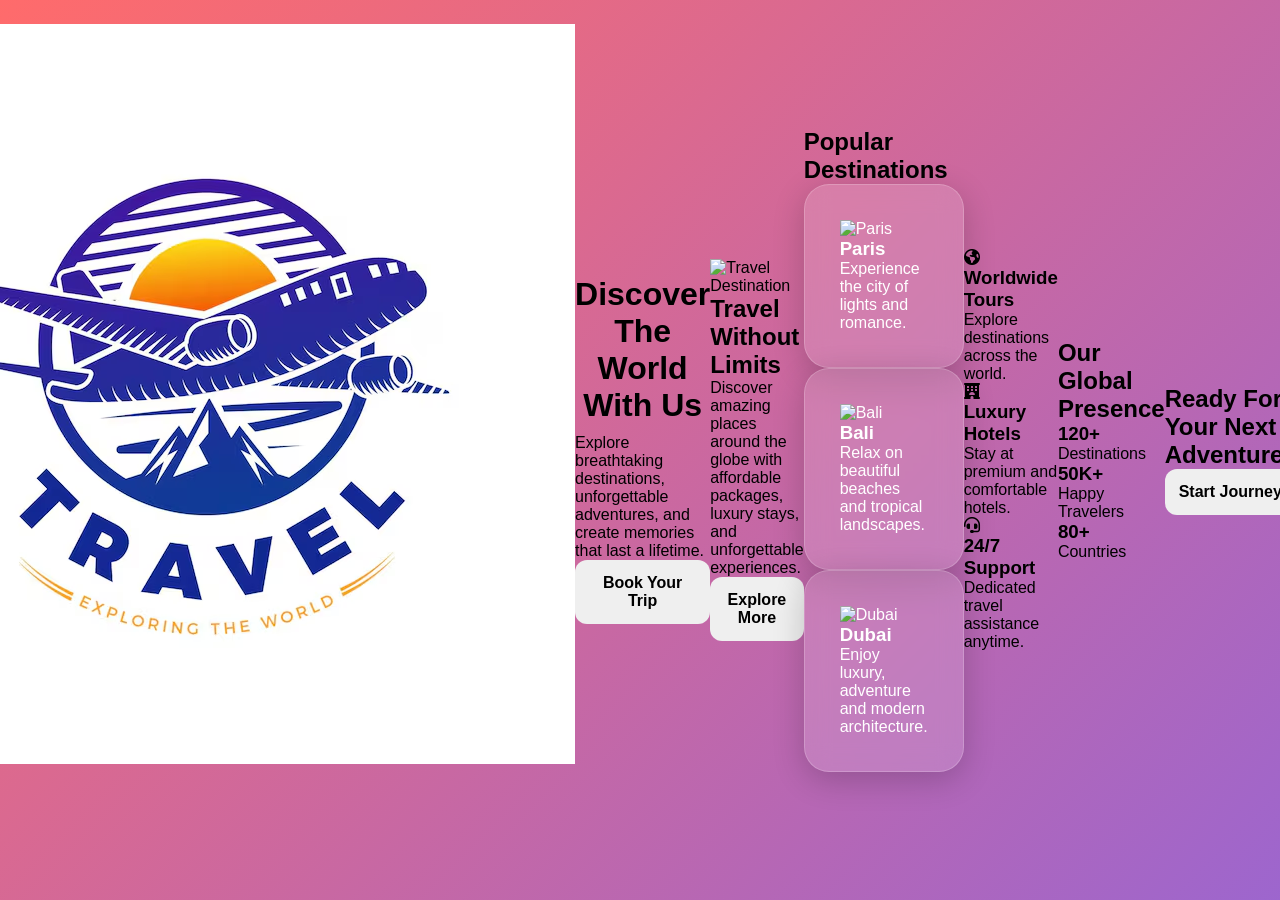
==== index1.html @ b3e4de3d "Add files via upload" ====
<!DOCTYPE html>
<html lang="en">
<head>
    <meta charset="UTF-8">
    <meta name="viewport" content="width=device-width, initial-scale=1.0">
    <title>Travel Explorer</title>

    <link rel="stylesheet" href="style.css">

    <link rel="stylesheet"
        href="https://cdnjs.cloudflare.com/ajax/libs/font-awesome/6.5.1/css/all.min.css">
</head>
<body>

    <!-- Header -->
    <header>
        <nav class="navbar">

            <div class="logo">
            <img src="Travel.jpg" alt="Travel Logo">
            <span>Travel Explorer</span>
            </div>

            <ul class="nav-links">
                <li><a href="#home">Home</a></li>
                <li><a href="#destinations">Destinations</a></li>
                <li><a href="#packages">Packages</a></li>
                <li><a href="#about">About</a></li>
                <li><a href="#contact">Contact</a></li>
            </ul>

        </nav>
    </header>

    <!-- Hero Section -->
    <section class="hero" id="home">

        <div class="hero-content">

            <h1>Discover The World With Us</h1>

            <p>
                Explore breathtaking destinations, unforgettable adventures,
                and create memories that last a lifetime.
            </p>

            <button class="btn">Book Your Trip</button>

        </div>

    </section>

    <!-- About Section -->
    <section class="feature" id="about">

        <div class="feature-img">
            <img src="https://images.unsplash.com/photo-1507525428034-b723cf961d3e?w=800"
                alt="Travel Destination">
        </div>

        <div class="feature-content">

            <h2>Travel Without Limits</h2>

            <p>
                Discover amazing places around the globe with affordable
                packages, luxury stays, and unforgettable experiences.
            </p>

            <button class="btn">Explore More</button>

        </div>

    </section>

    <!-- Destinations -->
    <section class="destinations" id="destinations">

        <h2>Popular Destinations</h2>

        <div class="card-container">

            <div class="card">
               <img src="https://images.unsplash.com/photo-1431274172761-fca41d930114?auto=format&fit=crop&w=800&q=80" alt="Paris">
               <h3>Paris</h3> 
                <p>Experience the city of lights and romance.</p>
            </div>

            <div class="card">
                <img src="https://images.unsplash.com/photo-1537996194471-e657df975ab4?w=500" alt="Bali">
                <h3>Bali</h3>
                <p>Relax on beautiful beaches and tropical landscapes.</p>
            </div>

            <div class="card">
                <img src="https://images.unsplash.com/photo-1548013146-72479768bada?w=500" alt="Dubai">
                <h3>Dubai</h3>
                <p>Enjoy luxury, adventure and modern architecture.</p>
            </div>

        </div>

    </section>

    <!-- Packages Section -->
    <section class="services" id="packages">

        <div class="service-box">
            <i class="fa-solid fa-earth-americas"></i>
            <h3>Worldwide Tours</h3>
            <p>Explore destinations across the world.</p>
        </div>

        <div class="service-box">
            <i class="fa-solid fa-hotel"></i>
            <h3>Luxury Hotels</h3>
            <p>Stay at premium and comfortable hotels.</p>
        </div>

        <div class="service-box">
            <i class="fa-solid fa-headset"></i>
            <h3>24/7 Support</h3>
            <p>Dedicated travel assistance anytime.</p>
        </div>

    </section>

    <!-- Statistics Section -->
    <section class="stats">

        <h2>Our Global Presence</h2>

        <div class="stats-container">

            <div class="stat-box">
                <h3>120+</h3>
                <p>Destinations</p>
            </div>

            <div class="stat-box">
                <h3>50K+</h3>
                <p>Happy Travelers</p>
            </div>

            <div class="stat-box">
                <h3>80+</h3>
                <p>Countries</p>
            </div>

        </div>

    </section>

    <!-- CTA Section -->
    <section class="cta">

        <h2>Ready For Your Next Adventure?</h2>

        <button class="btn" onclick="showMessage()">
            Start Journey
        </button>

    </section>

    <!-- Contact Section -->
    <footer id="contact">

        <h2>Contact Us</h2> <br>

        <p>Email: travel@explorer.com</p><br>
        <p>Phone: +91 9876543210</p><br>
        <p>Address: Hyderabad, India</p>

        <br>

        <p>© 2026 Travel Explorer | All Rights Reserved</p>

    </footer>

    <script src="script.js"></script>

</body>
</html>
---- style.css ----
*{
    margin: 0;
    padding: 0;
    box-sizing: border-box;
}

body{
    font-family: 'Poppins', sans-serif;
    min-height: 100vh;
    display: flex;
    justify-content: center;
    align-items: center;

    background: linear-gradient(135deg, #ff6b6b, #6c63ff, #00c9a7);
    background-size: 300% 300%;
    animation: gradientMove 8s ease infinite;
    padding: 20px;
}

@keyframes gradientMove{
    0%{
        background-position: 0% 50%;
    }
    50%{
        background-position: 100% 50%;
    }
    100%{
        background-position: 0% 50%;
    }
}

.container{
    width: 100%;
    max-width: 500px;
}

.card{
    background: rgba(255,255,255,0.15);
    backdrop-filter: blur(12px);
    border: 1px solid rgba(255,255,255,0.2);

    padding: 35px;
    border-radius: 25px;

    box-shadow: 0 8px 32px rgba(0,0,0,0.2);
    color: white;
}

h1{
    text-align: center;
    margin-bottom: 10px;
    font-size: 2rem;
}

.subtitle{
    text-align: center;
    margin-bottom: 30px;
    color: #f1f1f1;
    font-size: 0.95rem;
}

.input-group{
    margin-bottom: 20px;
}

label{
    display: block;
    margin-bottom: 8px;
    font-weight: 500;
}

input,
select{
    width: 100%;
    padding: 14px;
    border: none;
    outline: none;
    border-radius: 12px;
    font-size: 1rem;
    background: rgba(255,255,255,0.9);
}

input:focus,
select:focus{
    border: 2px solid #6c63ff;
}

.button-group{
    display: flex;
    gap: 15px;
    margin-top: 25px;
}

button{
    flex: 1;
    padding: 14px;
    border: none;
    border-radius: 12px;
    font-size: 1rem;
    cursor: pointer;
    font-weight: 600;
    transition: 0.3s;
}

#convertBtn{
    background: #ffffff;
    color: #6c63ff;
}

#convertBtn:hover{
    transform: translateY(-3px);
    background: #f5f5f5;
}

.reset{
    background: #ff4d6d;
    color: white;
}

.reset:hover{
    transform: translateY(-3px);
    background: #ff3355;
}

.result-box{
    margin-top: 30px;
    background: rgba(255,255,255,0.15);
    padding: 20px;
    border-radius: 15px;
    text-align: center;
}

.result-box h2{
    margin-bottom: 10px;
    font-size: 1.3rem;
}

#result{
    font-size: 2rem;
    font-weight: bold;
    color: #fff;
}

@media(max-width: 500px){

    .card{
        padding: 25px;
    }

    h1{
        font-size: 1.6rem;
    }

    #result{
        font-size: 1.5rem;
    }
}
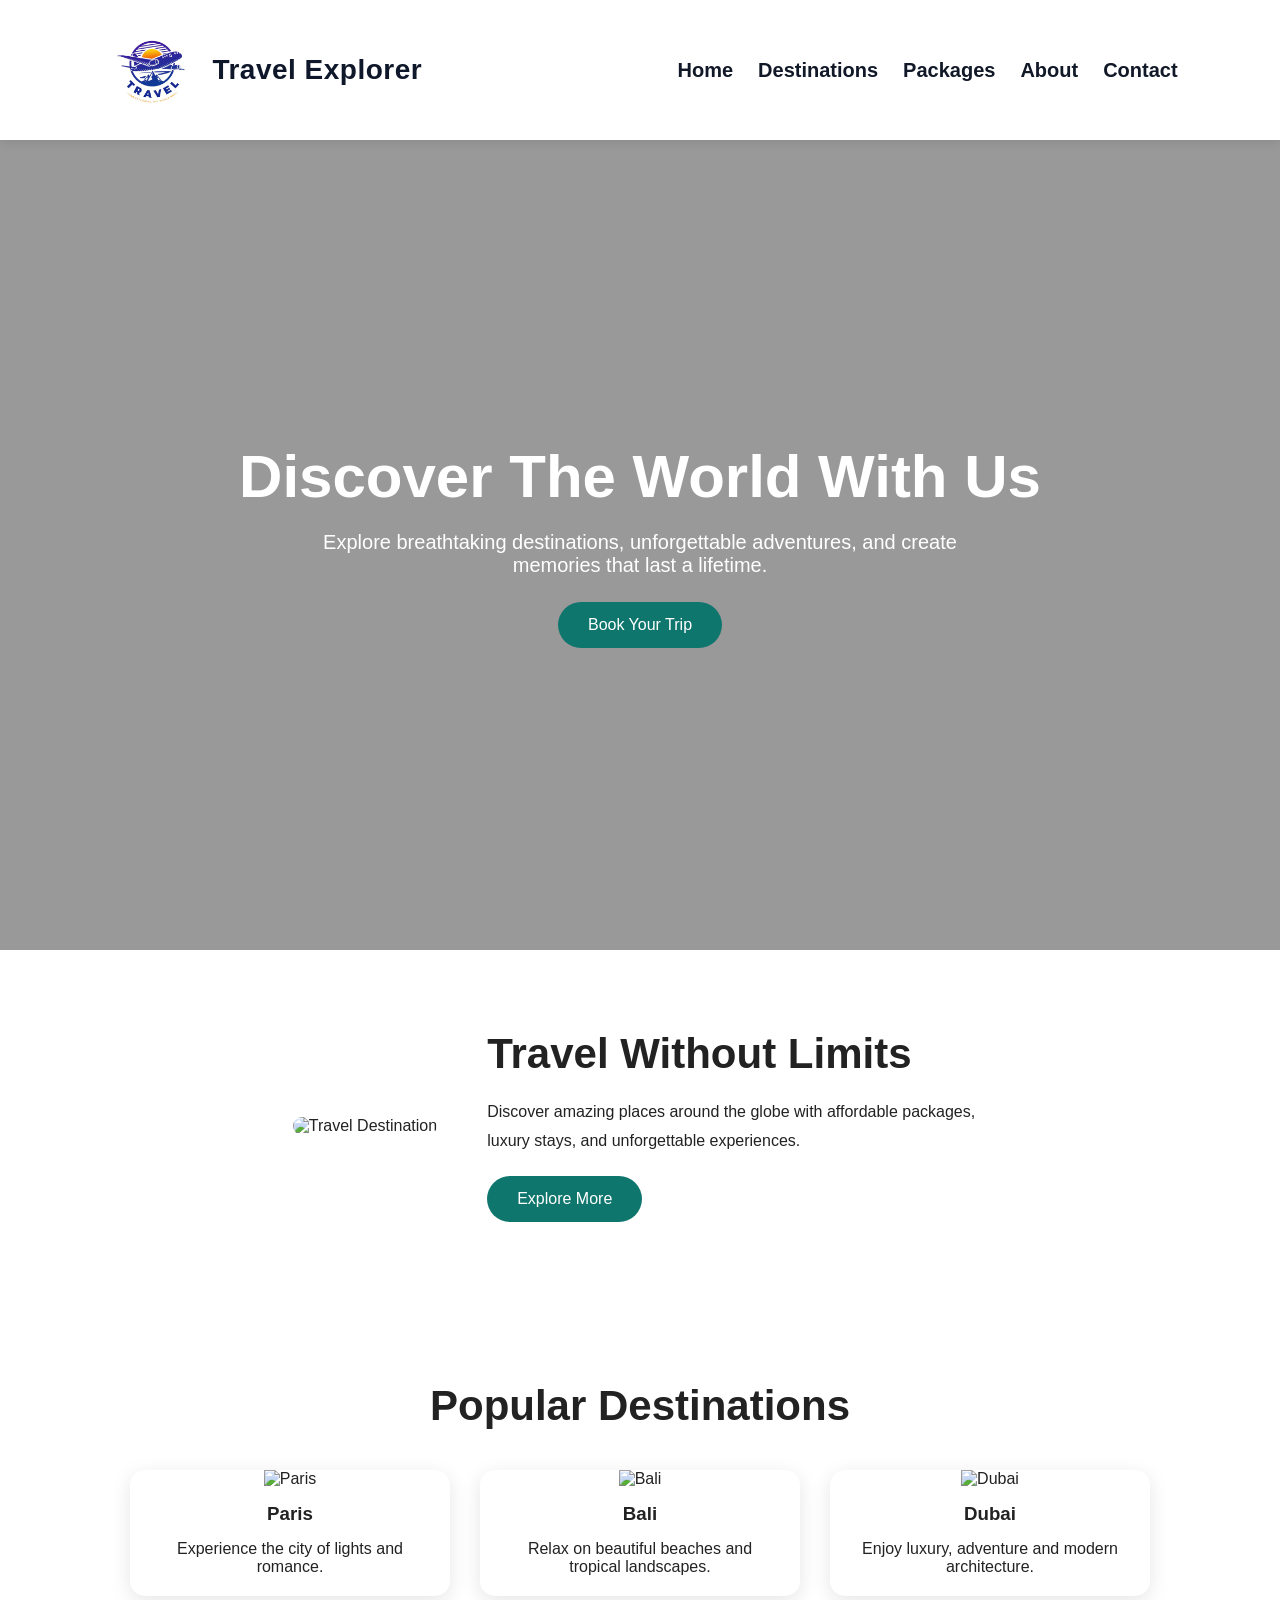
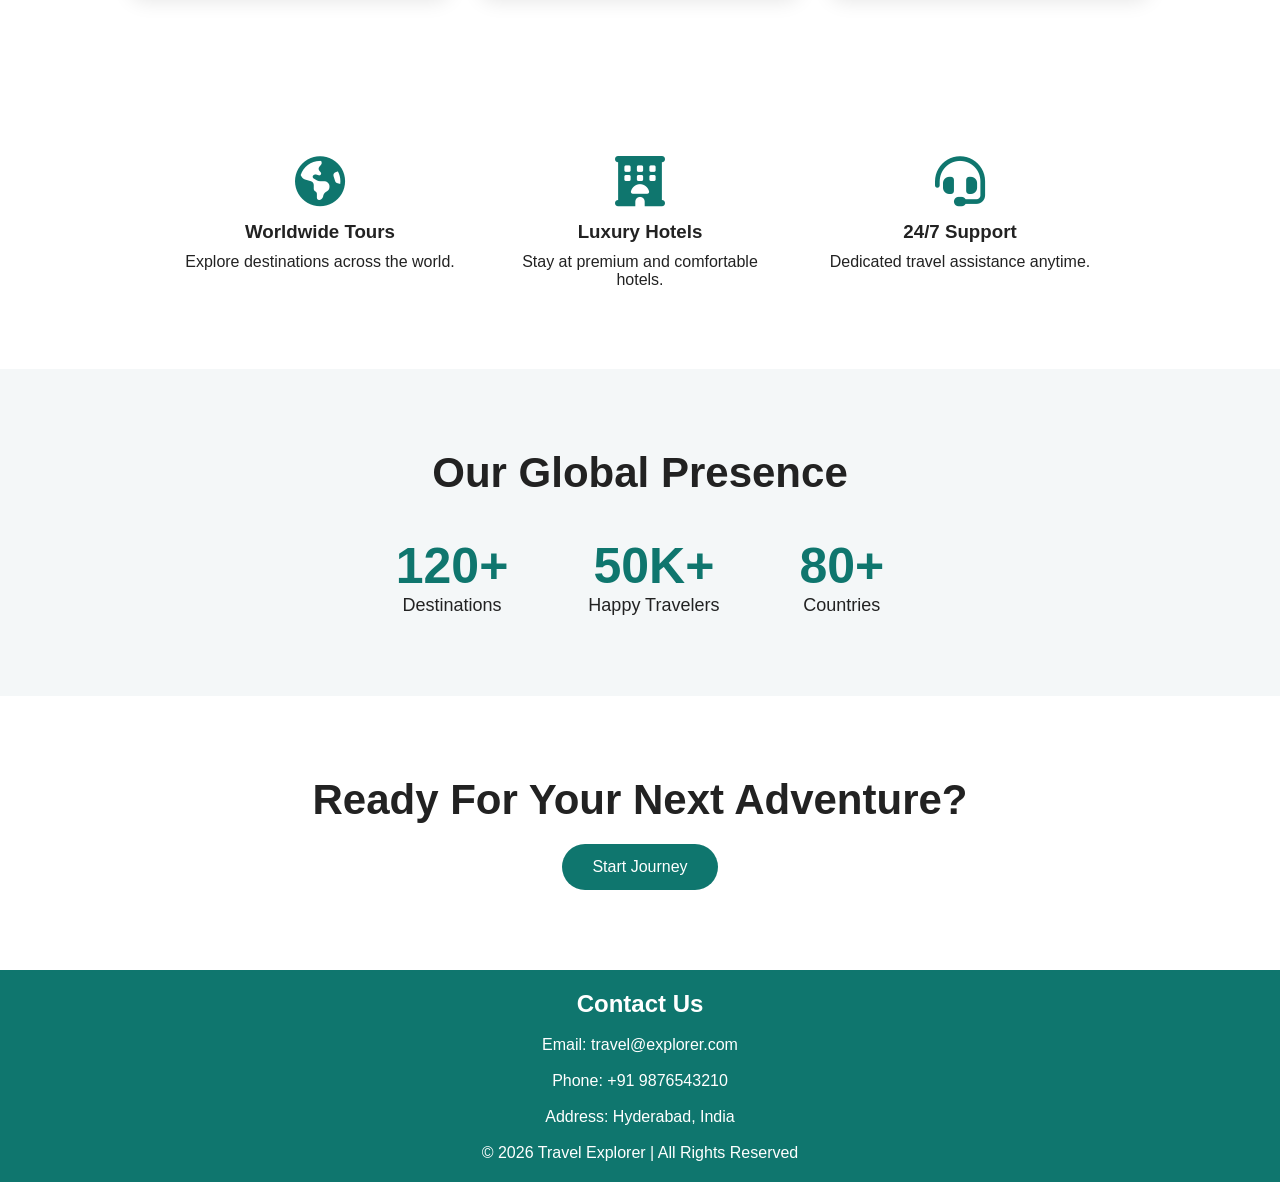
==== commit 59b2cb8e: "first commit" ====
--- a/index1.html
+++ b/index1.html
@@ -5,7 +5,7 @@
     <meta name="viewport" content="width=device-width, initial-scale=1.0">
     <title>Travel Explorer</title>
 
-    <link rel="stylesheet" href="style.css">
+    <link rel="stylesheet" href="style1.css">
 
     <link rel="stylesheet"
         href="https://cdnjs.cloudflare.com/ajax/libs/font-awesome/6.5.1/css/all.min.css">
@@ -177,7 +177,7 @@
 
     </footer>
 
-    <script src="script.js"></script>
+    <script src="script1.js"></script>
 
 </body>
-</html>+</html>
--- a/style1.css
+++ b/style1.css
@@ -0,0 +1,280 @@
+html{
+    scroll-behavior:smooth;
+}
+*{
+    margin:0;
+    padding:0;
+    box-sizing:border-box;
+    font-family:'Poppins',sans-serif;
+}
+
+body{
+    background:#ffffff;
+    color:#222;
+}
+
+/* Navbar */
+
+.navbar{
+    display:flex;
+    justify-content:space-between;
+    align-items:center;
+    padding:20px 8%;
+    background:#fff;
+    box-shadow:0 2px 10px rgba(0,0,0,0.1);
+    position:sticky;
+    top:0;
+    z-index:1000;
+}
+
+.logo{
+    display:flex;
+    align-items:center;
+    gap:10px;
+}
+
+.logo img{
+    width:100px;
+    height:100px;
+    object-fit:contain;
+}
+
+.logo span{
+    font-size:28px;
+    font-weight:700;
+    color:#0f172a;   /* Dark navy color */
+    letter-spacing:0.5px;
+}
+
+.nav-links{
+    display:flex;
+    list-style:none;
+    gap:25px;
+}
+.nav-links a{
+    text-decoration:none;
+    color:#111827;      /* Dark color */
+    font-size:20px;
+    font-weight:700;    /* Bold */
+    transition:0.3s;
+}
+
+.nav-links a:hover{
+    color:#0f766e;
+}
+
+/* Hero */
+
+.hero{
+    height:90vh;
+    background:
+    linear-gradient(rgba(0,0,0,0.4),
+    rgba(0,0,0,0.4)),
+    url('https://images.unsplash.com/photo-1488085061387-422e29b40080?w=1600')
+    center/cover;
+    display:flex;
+    align-items:center;
+    justify-content:center;
+    text-align:center;
+    color:white;
+}
+
+.hero-content h1{
+    font-size:60px;
+    margin-bottom:20px;
+}
+
+.hero-content p{
+    font-size:20px;
+    max-width:700px;
+    margin:auto;
+    margin-bottom:25px;
+}
+
+.btn{
+    padding:14px 30px;
+    border:none;
+    background:#0f766e;
+    color:white;
+    border-radius:30px;
+    cursor:pointer;
+    font-size:16px;
+    transition:0.3s;
+}
+
+.btn:hover{
+    background:#115e59;
+    transform:translateY(-3px);
+}
+
+/* Feature */
+
+.feature{
+    display:flex;
+    align-items:center;
+    justify-content:center;
+    gap:50px;
+    padding:80px 10%;
+}
+
+.feature img{
+    width:450px;
+    border-radius:20px;
+}
+
+.feature-content{
+    max-width:500px;
+}
+
+.feature-content h2{
+    font-size:42px;
+    margin-bottom:20px;
+}
+
+.feature-content p{
+    line-height:1.8;
+    margin-bottom:20px;
+}
+
+/* Destinations */
+
+.destinations{
+    padding:80px 10%;
+    text-align:center;
+}
+
+.destinations h2{
+    font-size:42px;
+    margin-bottom:40px;
+}
+
+.card-container{
+    display:flex;
+    gap:30px;
+    justify-content:center;
+    flex-wrap:wrap;
+}
+
+.card{
+    width:320px;
+    background:white;
+    border-radius:15px;
+    overflow:hidden;
+    box-shadow:0 5px 20px rgba(0,0,0,0.1);
+}
+
+.card img{
+    width:100%;
+    height:220px;
+    object-fit:cover;
+}
+
+.card h3{
+    margin:15px 0;
+}
+
+.card p{
+    padding:0 20px 20px;
+}
+
+/* Services */
+
+.services{
+    display:flex;
+    justify-content:center;
+    gap:40px;
+    padding:80px 10%;
+    flex-wrap:wrap;
+}
+
+.service-box{
+    text-align:center;
+    width:280px;
+}
+
+.service-box i{
+    font-size:50px;
+    color:#0f766e;
+    margin-bottom:15px;
+}
+
+.service-box h3{
+    margin-bottom:10px;
+}
+
+/* Stats */
+
+.stats{
+    background:#f4f7f8;
+    padding:80px 10%;
+    text-align:center;
+}
+
+.stats h2{
+    font-size:42px;
+    margin-bottom:40px;
+}
+
+.stats-container{
+    display:flex;
+    justify-content:center;
+    gap:80px;
+    flex-wrap:wrap;
+}
+
+.stat-box h3{
+    font-size:50px;
+    color:#0f766e;
+}
+
+.stat-box p{
+    font-size:18px;
+}
+
+/* CTA */
+
+.cta{
+    text-align:center;
+    padding:80px 10%;
+}
+
+.cta h2{
+    font-size:42px;
+    margin-bottom:20px;
+}
+
+/* Footer */
+
+footer{
+    background:#0f766e;
+    color:white;
+    text-align:center;
+    padding:20px;
+}
+
+/* Responsive */
+
+@media(max-width:768px){
+
+    .hero-content h1{
+        font-size:40px;
+    }
+
+    .feature{
+        flex-direction:column;
+    }
+
+    .feature img{
+        width:100%;
+    }
+
+    .navbar{
+        flex-direction:column;
+        gap:15px;
+    }
+
+    .nav-links{
+        flex-wrap:wrap;
+        justify-content:center;
+    }
+}
